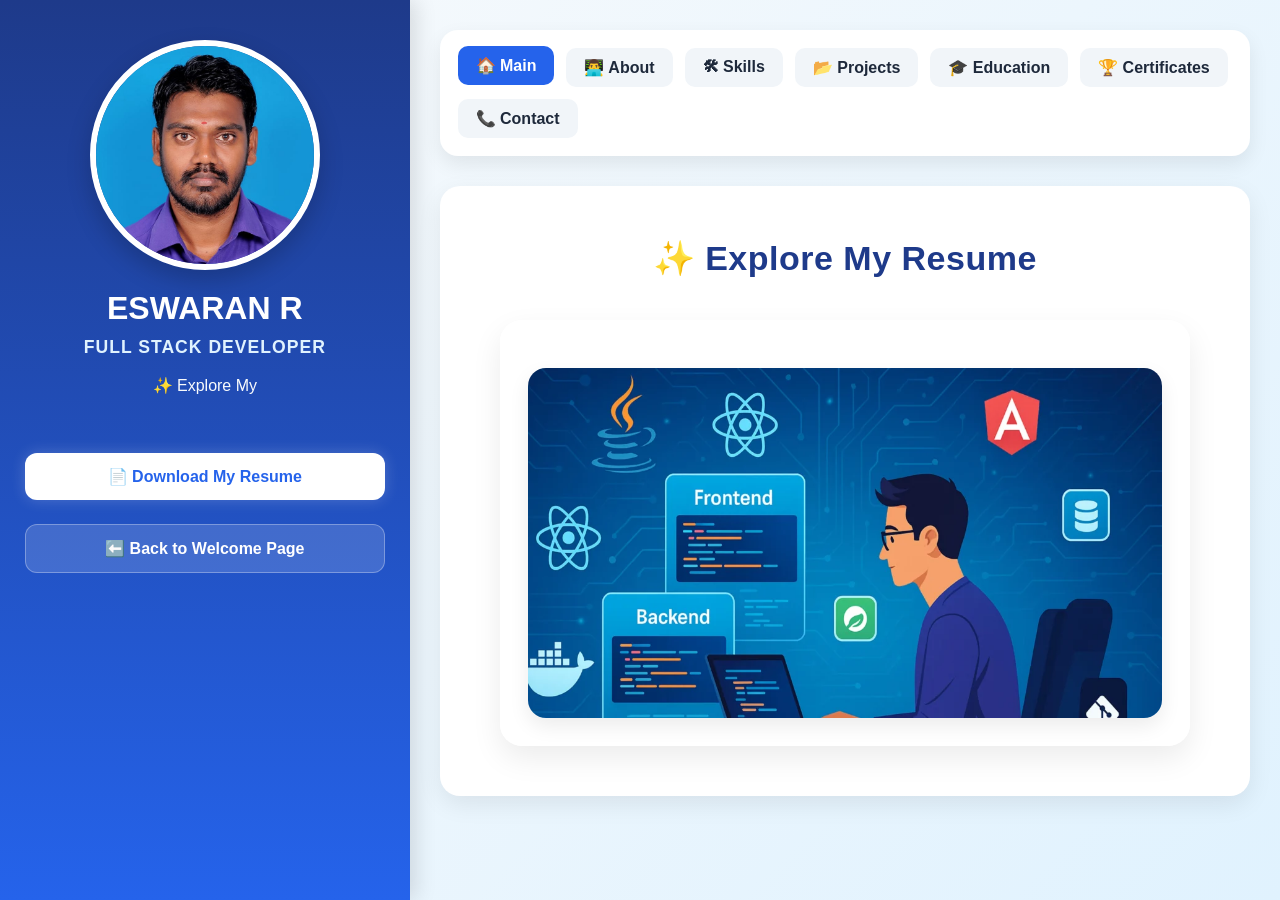
==== home.html @ 25eaaf5a "Initial resume website upload" ====
<!DOCTYPE html>
<html lang="en">

<head>
    <meta charset="UTF-8">
    <meta name="viewport" content="width=device-width, initial-scale=1.0">
    <title>Resume | ESWARAN R</title>
    <link rel="stylesheet" href="home.css">
    <link rel="stylesheet" href="https://cdnjs.cloudflare.com/ajax/libs/font-awesome/6.0.0-beta2/css/all.min.css">
    <link rel="stylesheet" href="style.css" </head>

<body>

    <div class="main-container">

        <!-- Left Side -->
        <aside class="left-column">
            <div class="image-wrapper">
                <img src="profile.jpg" alt="Profile Photo" class="profile-pic">
            </div>

            <h1>ESWARAN R</h1>
            <h2 class="role">FULL STACK DEVELOPER</h2>

            <!-- typing animation target -->
            <div id="typing-text"></div>

            <button class="download-btn" onclick="downloadResume()">
                📄 Download My Resume
            </button>

            <button class="back-btn" onclick="goHomePage()">
                ⬅️ Back to Welcome Page
            </button>
        </aside>

        <!-- Right Side -->


        <main class="right-column">
            <nav class="navbar">
                <a class="nav-item active" onclick="setActive(this); showContent('main')">🏠 Main</a>
                <a class="nav-item" onclick="setActive(this); showContent('about')">👨‍💻 About</a>
                <a class="nav-item" onclick="setActive(this); showContent('skills')">🛠 Skills</a>
                <a class="nav-item" onclick="setActive(this); showContent('projects')">📂 Projects</a>
                <a class="nav-item" onclick="setActive(this); showContent('education')">🎓 Education</a>
                <a class="nav-item" onclick="setActive(this); showContent('certificate')">🏆 Certificates</a>
                <a class="nav-item" onclick="setActive(this); showContent('contact')">📞 Contact</a>
            </nav>

            <section id="content-area">
                <h1 id="title">✨ Explore My Resume</h1>

                <div id="content">
                    <div class="simple-banner">
                        <img src="banner.webp" alt="Resume Banner" class="banner-img">
                    </div>
                </div>
            </section>
        </main>

    </div>

    <script src="script.js"></script>

</body>

</html>
---- home.css ----
* {
    margin: 0;
    padding: 0;
    box-sizing: border-box;
}

body {
    font-family: Arial, sans-serif;
    min-height: 100vh;
    background: linear-gradient(135deg, #dbeafe, #e0f2fe);
    overflow-x: hidden;
}

/* Main Layout */
.main-container {
    display: flex;
    min-height: 100vh;
}

/* LEFT COLUMN */
.left-column {
    width: 32%;
    background: linear-gradient(180deg, #1e3a8a, #2563eb);
    color: white;
    text-align: center;
    padding: 40px 25px;
    box-shadow: 6px 0 20px rgba(0, 0, 0, 0.12);
    animation: slideLeft 1s ease;
}

/* IMAGE WRAPPER */
.image-wrapper {
    display: flex;
    justify-content: center;
    margin-bottom: 20px;
}

/* PROFILE IMAGE */
.profile-pic {
    width: 230px;
    height: 230px;
    border-radius: 50%;
    object-fit: cover;
    object-position: center top;
    border: 6px solid white;
    box-shadow: 0 10px 25px rgba(0,0,0,0.2);
    animation: floatImage 3s infinite ease-in-out;
}

/* NAME */
.left-column h1 {
    font-size: 2rem;
    margin: 15px 0 10px;
}

/* ROLE */
.role {
    font-size: 1.1rem;
    letter-spacing: 1px;
    margin-bottom: 18px;
    color: #e0f2fe;
}

/* TYPING TEXT */
#typing-text {
    min-height: 40px;
    font-size: 1rem;
    margin-bottom: 25px;
    color: #f8fafc;
}

/* BUTTONS */
.download-btn,
.back-btn {
    width: 100%;
    padding: 14px;
    margin: 12px 0;
    border: none;
    border-radius: 12px;
    font-size: 1rem;
    font-weight: bold;
    cursor: pointer;
    transition: all 0.3s ease;
}

.download-btn {
    background: white;
    color: #2563eb;
    box-shadow: 0 0 15px rgba(255,255,255,0.2);
}

.back-btn {
    background: rgba(255,255,255,0.15);
    color: white;
    border: 1px solid rgba(255,255,255,0.3);
}

.download-btn:hover,
.back-btn:hover {
    transform: scale(1.04);
}

/* RIGHT COLUMN */
.right-column {
    width: 68%;
    padding: 30px;
    animation: fadeIn 1.2s ease;
}

/* NAVBAR */
.navbar {
    display: flex;
    flex-wrap: wrap;
    gap: 12px;
    margin-bottom: 30px;
    padding: 18px;
    background: white;
    border-radius: 18px;
    box-shadow: 0 8px 20px rgba(0,0,0,0.08);
}

.nav-item {
    padding: 10px 18px;
    border-radius: 10px;
    background: #f1f5f9;
    cursor: pointer;
    transition: 0.3s;
    font-weight: bold;
}

.nav-item:hover,
.nav-item.active {
    background: #2563eb;
    color: white;
    transform: translateY(-2px);
}

/* CONTENT AREA */
#content-area {
    background: white;
    padding: 30px;
    border-radius: 20px;
    min-height: 500px;
    box-shadow: 0 8px 24px rgba(0,0,0,0.08);
}

#title {
    font-size: 2rem;
    margin-bottom: 20px;
    color: #1e293b;
}

#content {
    font-size: 1rem;
    line-height: 1.8;
    color: #334155;
}

/* ANIMATIONS */
@keyframes slideLeft {
    from {
        opacity: 0;
        transform: translateX(-80px);
    }
    to {
        opacity: 1;
        transform: translateX(0);
    }
}

@keyframes floatImage {
    0% {
        transform: translateY(0px);
    }
    50% {
        transform: translateY(-10px);
    }
    100% {
        transform: translateY(0px);
    }
}

@keyframes fadeIn {
    from {
        opacity: 0;
        transform: translateY(40px);
    }
    to {
        opacity: 1;
        transform: translateY(0);
    }
}

/* RESPONSIVE */
@media (max-width: 768px) {
    .main-container {
        flex-direction: column;
    }

    .left-column,
    .right-column {
        width: 100%;
    }

    .navbar {
        justify-content: center;
    }

    .profile-pic {
        width: 180px;
        height: 180px;
    }
}

.simple-banner {
    margin-top: 20px;
    border-radius: 18px;
    overflow: hidden;
    box-shadow: 0 8px 20px rgba(0,0,0,0.08);
    animation: fadeIn 1s ease;
}

.banner-img {
    width: 100%;
    height: 350px;
    object-fit: fill;
    display: block;
}
---- style.css ----
* {
    margin: 0;
    padding: 0;
    box-sizing: border-box;
}

/* ===== GLOBAL ===== */
body {
    font-family: Arial, sans-serif;
    background: linear-gradient(135deg, #f8fafc, #e0f2fe);
    color: #1e293b;
    min-height: 100vh;
}

/* ===== TITLE ===== */
#title {
    font-size: 34px;
    font-weight: 700;
    text-align: center;
    padding: 22px;
    margin-bottom: 10px;
    color: #1e3a8a;
    letter-spacing: 0.5px;
    animation: fadeSlide 0.8s ease;
}

/* ===== MAIN CONTENT ===== */
#content {
    width: 92%;
    max-width: 1100px;
    margin: 20px auto;
    padding: 28px;
    background: rgba(255, 255, 255, 0.95);
    border-radius: 22px;
    box-shadow: 0 12px 30px rgba(0,0,0,0.08);
    backdrop-filter: blur(8px);
    animation: fadeSlide 0.8s ease;
}

/* ===== COMMON SECTION STYLE ===== */
.skill-section,
.project-section,
.education-section,
.certificate-section,
.contact-section {
    padding: 20px;
    border-radius: 18px;
    background: white;
    animation: fadeUp 0.7s ease;
}

.skill-section h3,
.project-section h3,
.education-section h3,
.certificate-section h3 {
    color: #2563eb;
    margin-bottom: 16px;
    font-size: 24px;
}

/* ===== ABOUT ===== */
#content p {
    line-height: 1.9;
    font-size: 17px;
}

/* ===== SKILLS ===== */
.skill-section p,
.skill-section li {
    font-size: 16px;
    line-height: 1.8;
}

.skill-section ul {
    margin-top: 10px;
    padding-left: 20px;
}

.skill-section li {
    margin-bottom: 8px;
}

/* ===== PROJECTS ===== */
.project-card {
    margin: 20px 0;
    padding: 22px;
    border-radius: 18px;
    background: linear-gradient(135deg, #ffffff, #f8fbff);
    box-shadow: 0 6px 18px rgba(0,0,0,0.08);
    transition: all 0.3s ease;
    border: 1px solid #e2e8f0;
}

.project-card:hover {
    transform: translateY(-5px);
    box-shadow: 0 12px 28px rgba(0,0,0,0.12);
}

.project-card h4 {
    margin: 0;
    color: #0f172a;
    font-size: 22px;
    margin-bottom: 10px;
}

.project-card button {
    margin-top: 14px;
    padding: 11px 20px;
    border: none;
    border-radius: 12px;
    background: linear-gradient(90deg, #2563eb, #1d4ed8);
    color: white;
    font-size: 15px;
    font-weight: bold;
    cursor: pointer;
    transition: 0.3s;
}

.project-card button:hover {
    transform: scale(1.04);
    box-shadow: 0 0 18px rgba(37,99,235,0.4);
}

.project-details {
    margin-top: 15px;
    padding: 18px;
    border-left: 5px solid #2563eb;
    background: #f8fafc;
    border-radius: 12px;
    line-height: 1.8;
}

.hidden {
    display: none;
}

/* ===== EDUCATION ===== */
.education-table {
    width: 100%;
    border-collapse: collapse;
    margin-top: 20px;
    overflow: hidden;
    border-radius: 16px;
    box-shadow: 0 6px 18px rgba(0,0,0,0.08);
}

.education-table th {
    background: linear-gradient(90deg, #2563eb, #1d4ed8);
    color: white;
    padding: 16px;
    text-align: center;
    font-size: 16px;
}

.education-table td {
    padding: 16px;
    text-align: center;
    border-bottom: 1px solid #e5e7eb;
    font-size: 15px;
}

.education-table tr:nth-child(even) {
    background: #f8fafc;
}

.education-table tr:hover {
    background: #dbeafe;
    transition: 0.3s;
}

/* ===== CERTIFICATE ===== */
.certificate-list {
    list-style: none;
}

.certificate-list li {
    padding: 14px 16px;
    margin-bottom: 12px;
    background: #f8fafc;
    border-radius: 14px;
    box-shadow: 0 4px 12px rgba(0,0,0,0.05);
    transition: 0.3s;
}

.certificate-list li:hover {
    transform: translateX(4px);
}

/* ===== CONTACT ===== */
.contact-card {
    padding: 22px;
    border-radius: 18px;
    background: white;
    box-shadow: 0 6px 18px rgba(0,0,0,0.08);
    line-height: 2;
}

.contact-card a {
    color: #2563eb;
    text-decoration: none;
    font-weight: bold;
}

.contact-card a:hover {
    text-decoration: underline;
}

/* ===== ANIMATIONS ===== */
@keyframes fadeSlide {
    from {
        opacity: 0;
        transform: translateY(25px);
    }
    to {
        opacity: 1;
        transform: translateY(0);
    }
}

@keyframes fadeUp {
    from {
        opacity: 0;
        transform: translateY(18px);
    }
    to {
        opacity: 1;
        transform: translateY(0);
    }
}

/* ===== RESPONSIVE ===== */
@media (max-width: 768px) {
    #content {
        width: 96%;
        padding: 18px;
    }

    #title {
        font-size: 26px;
    }

    .education-table th,
    .education-table td {
        font-size: 13px;
        padding: 10px;
    }

    .project-card h4 {
        font-size: 18px;
    }

    #content p,
    .skill-section p,
    .skill-section li {
        font-size: 15px;
    }
}
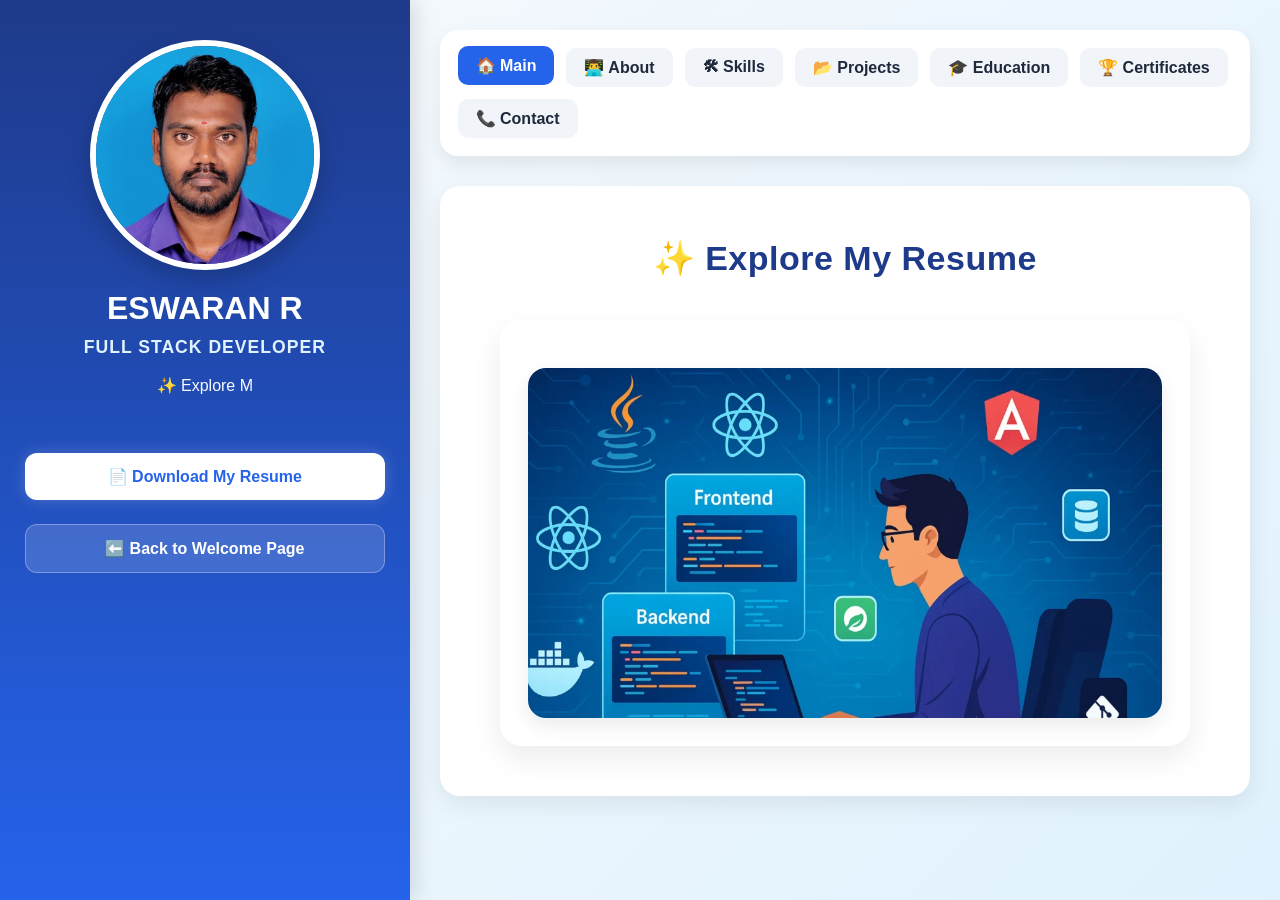
==== commit ee763b3e: "Updated README with live demo and deployment details" ====
--- a/home.html
+++ b/home.html
@@ -7,7 +7,8 @@
     <title>Resume | ESWARAN R</title>
     <link rel="stylesheet" href="home.css">
     <link rel="stylesheet" href="https://cdnjs.cloudflare.com/ajax/libs/font-awesome/6.0.0-beta2/css/all.min.css">
-    <link rel="stylesheet" href="style.css" </head>
+    <link rel="stylesheet" href="style.css">
+</head>
 
 <body>
 
--- a/home.css
+++ b/home.css
@@ -1,3 +1,6 @@
+/* =========================
+   RESET & GLOBAL STYLES
+========================= */
 * {
     margin: 0;
     padding: 0;
@@ -11,13 +14,17 @@
     overflow-x: hidden;
 }
 
-/* Main Layout */
+/* =========================
+   MAIN LAYOUT
+========================= */
 .main-container {
     display: flex;
     min-height: 100vh;
 }
 
-/* LEFT COLUMN */
+/* =========================
+   LEFT COLUMN
+========================= */
 .left-column {
     width: 32%;
     background: linear-gradient(180deg, #1e3a8a, #2563eb);
@@ -28,14 +35,12 @@
     animation: slideLeft 1s ease;
 }
 
-/* IMAGE WRAPPER */
 .image-wrapper {
     display: flex;
     justify-content: center;
     margin-bottom: 20px;
 }
 
-/* PROFILE IMAGE */
 .profile-pic {
     width: 230px;
     height: 230px;
@@ -43,17 +48,15 @@
     object-fit: cover;
     object-position: center top;
     border: 6px solid white;
-    box-shadow: 0 10px 25px rgba(0,0,0,0.2);
+    box-shadow: 0 10px 25px rgba(0, 0, 0, 0.2);
     animation: floatImage 3s infinite ease-in-out;
 }
 
-/* NAME */
 .left-column h1 {
     font-size: 2rem;
     margin: 15px 0 10px;
 }
 
-/* ROLE */
 .role {
     font-size: 1.1rem;
     letter-spacing: 1px;
@@ -61,7 +64,6 @@
     color: #e0f2fe;
 }
 
-/* TYPING TEXT */
 #typing-text {
     min-height: 40px;
     font-size: 1rem;
@@ -69,7 +71,9 @@
     color: #f8fafc;
 }
 
-/* BUTTONS */
+/* =========================
+   BUTTONS
+========================= */
 .download-btn,
 .back-btn {
     width: 100%;
@@ -86,13 +90,13 @@
 .download-btn {
     background: white;
     color: #2563eb;
-    box-shadow: 0 0 15px rgba(255,255,255,0.2);
+    box-shadow: 0 0 15px rgba(255, 255, 255, 0.2);
 }
 
 .back-btn {
-    background: rgba(255,255,255,0.15);
+    background: rgba(255, 255, 255, 0.15);
     color: white;
-    border: 1px solid rgba(255,255,255,0.3);
+    border: 1px solid rgba(255, 255, 255, 0.3);
 }
 
 .download-btn:hover,
@@ -100,14 +104,18 @@
     transform: scale(1.04);
 }
 
-/* RIGHT COLUMN */
+/* =========================
+   RIGHT COLUMN
+========================= */
 .right-column {
     width: 68%;
     padding: 30px;
     animation: fadeIn 1.2s ease;
 }
 
-/* NAVBAR */
+/* =========================
+   NAVBAR
+========================= */
 .navbar {
     display: flex;
     flex-wrap: wrap;
@@ -116,7 +124,7 @@
     padding: 18px;
     background: white;
     border-radius: 18px;
-    box-shadow: 0 8px 20px rgba(0,0,0,0.08);
+    box-shadow: 0 8px 20px rgba(0, 0, 0, 0.08);
 }
 
 .nav-item {
@@ -135,13 +143,15 @@
     transform: translateY(-2px);
 }
 
-/* CONTENT AREA */
+/* =========================
+   CONTENT AREA
+========================= */
 #content-area {
     background: white;
     padding: 30px;
     border-radius: 20px;
     min-height: 500px;
-    box-shadow: 0 8px 24px rgba(0,0,0,0.08);
+    box-shadow: 0 8px 24px rgba(0, 0, 0, 0.08);
 }
 
 #title {
@@ -156,67 +166,14 @@
     color: #334155;
 }
 
-/* ANIMATIONS */
-@keyframes slideLeft {
-    from {
-        opacity: 0;
-        transform: translateX(-80px);
-    }
-    to {
-        opacity: 1;
-        transform: translateX(0);
-    }
-}
-
-@keyframes floatImage {
-    0% {
-        transform: translateY(0px);
-    }
-    50% {
-        transform: translateY(-10px);
-    }
-    100% {
-        transform: translateY(0px);
-    }
-}
-
-@keyframes fadeIn {
-    from {
-        opacity: 0;
-        transform: translateY(40px);
-    }
-    to {
-        opacity: 1;
-        transform: translateY(0);
-    }
-}
-
-/* RESPONSIVE */
-@media (max-width: 768px) {
-    .main-container {
-        flex-direction: column;
-    }
-
-    .left-column,
-    .right-column {
-        width: 100%;
-    }
-
-    .navbar {
-        justify-content: center;
-    }
-
-    .profile-pic {
-        width: 180px;
-        height: 180px;
-    }
-}
-
+/* =========================
+   BANNER
+========================= */
 .simple-banner {
     margin-top: 20px;
     border-radius: 18px;
     overflow: hidden;
-    box-shadow: 0 8px 20px rgba(0,0,0,0.08);
+    box-shadow: 0 8px 20px rgba(0, 0, 0, 0.08);
     animation: fadeIn 1s ease;
 }
 
@@ -226,3 +183,144 @@
     object-fit: fill;
     display: block;
 }
+
+/* =========================
+   PROJECT SECTION
+========================= */
+.project-section {
+    animation: fadeIn 0.5s ease;
+}
+
+.project-section h3 {
+    font-size: 1.4rem;
+    margin-bottom: 20px;
+    color: #2563eb;
+    font-weight: 700;
+}
+
+.project-grid {
+    display: grid;
+    grid-template-columns: repeat(2, 1fr);
+    gap: 22px;
+    margin-top: 20px;
+}
+
+.project-card {
+    background: #ffffff;
+    padding: 22px;
+    border-radius: 18px;
+    border: 1px solid #e2e8f0;
+    box-shadow: 0 6px 18px rgba(0, 0, 0, 0.06);
+    cursor: pointer;
+    transition: all 0.3s ease;
+}
+
+.project-card:hover {
+    transform: translateY(-4px);
+    box-shadow: 0 10px 22px rgba(37, 99, 235, 0.12);
+}
+
+.project-card.active {
+    border: 2px solid #2563eb;
+    background: #eff6ff;
+    box-shadow: 0 10px 24px rgba(37, 99, 235, 0.18);
+}
+
+.project-card h4 {
+    font-size: 1.15rem;
+    color: #1e293b;
+    margin-bottom: 8px;
+    font-weight: 700;
+}
+
+.project-date {
+    color: #64748b;
+    font-size: 0.9rem;
+    margin-bottom: 14px;
+    font-weight: 600;
+}
+
+.project-details {
+    margin-top: 14px;
+    padding-top: 12px;
+    border-top: 1px solid #e2e8f0;
+    line-height: 1.8;
+    color: #334155;
+    font-size: 0.96rem;
+}
+
+.hidden {
+    display: none;
+}
+
+.project-details a {
+    color: #2563eb;
+    font-weight: 600;
+    text-decoration: none;
+}
+
+.project-details a:hover {
+    text-decoration: underline;
+}
+
+/* =========================
+   ANIMATIONS
+========================= */
+@keyframes slideLeft {
+    from {
+        opacity: 0;
+        transform: translateX(-80px);
+    }
+    to {
+        opacity: 1;
+        transform: translateX(0);
+    }
+}
+
+@keyframes floatImage {
+    0% { transform: translateY(0px); }
+    50% { transform: translateY(-10px); }
+    100% { transform: translateY(0px); }
+}
+
+@keyframes fadeIn {
+    from {
+        opacity: 0;
+        transform: translateY(40px);
+    }
+    to {
+        opacity: 1;
+        transform: translateY(0);
+    }
+}
+
+/* =========================
+   RESPONSIVE
+========================= */
+@media (max-width: 768px) {
+    .main-container {
+        flex-direction: column;
+    }
+
+    .left-column,
+    .right-column {
+        width: 100%;
+    }
+
+    .navbar {
+        justify-content: center;
+    }
+
+    .profile-pic {
+        width: 180px;
+        height: 180px;
+    }
+
+    .project-grid {
+        grid-template-columns: 1fr;
+    }
+
+    .project-card {
+        padding: 18px;
+    }
+}
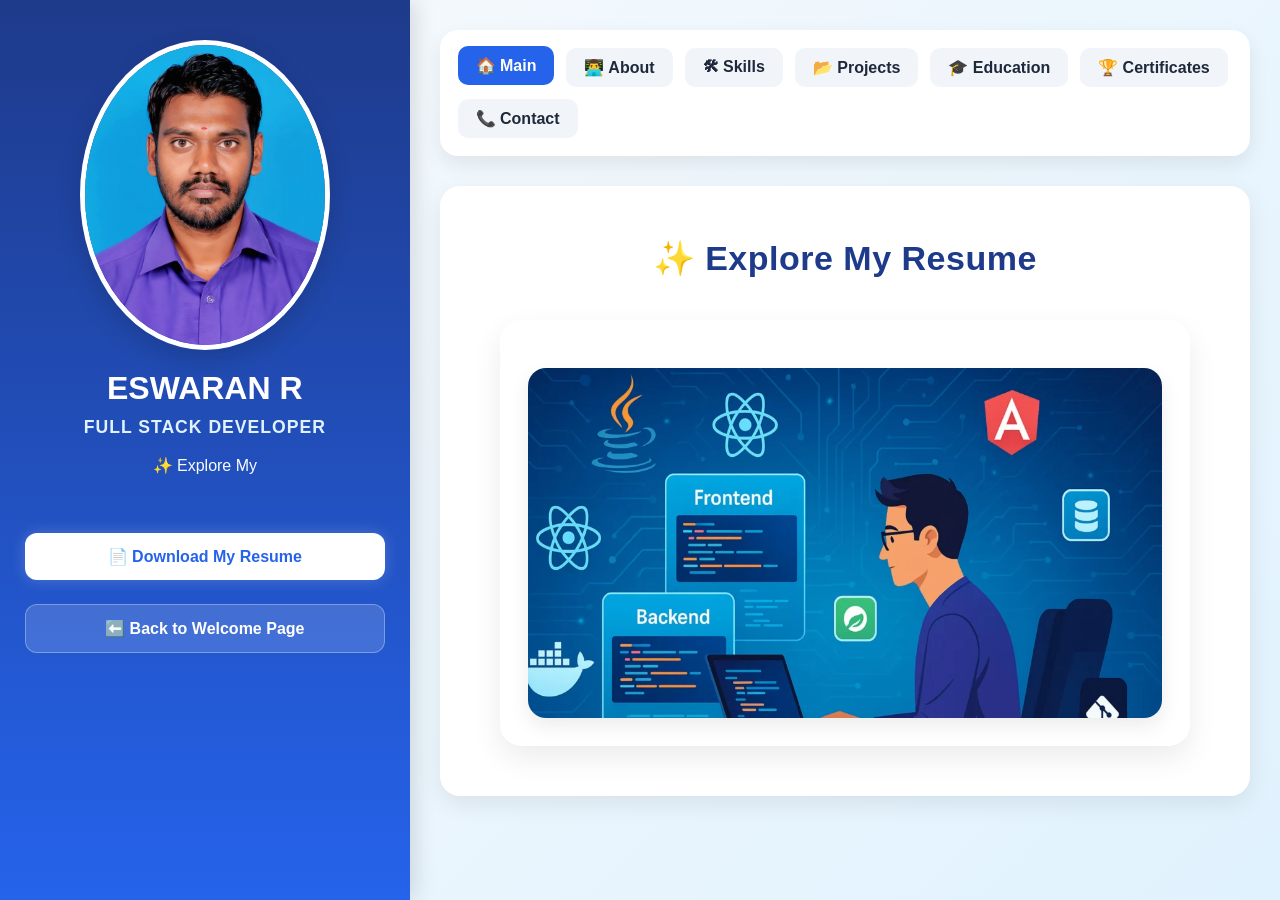
==== commit e43964ca: "Updated README with live demo and deployment details" ====
--- a/home.html
+++ b/home.html
@@ -9,6 +9,7 @@
     <link rel="stylesheet" href="https://cdnjs.cloudflare.com/ajax/libs/font-awesome/6.0.0-beta2/css/all.min.css">
     <link rel="stylesheet" href="style.css">
 </head>
+
 
 <body>
 
--- a/home.css
+++ b/home.css
@@ -323,4 +323,187 @@
     .project-card {
         padding: 18px;
     }
+}
+/* =========================
+   COMPLETE MOBILE FIX
+========================= */
+@media (max-width: 768px) {
+
+    /* Main layout stack */
+    .main-container {
+        flex-direction: column;
+    }
+
+    .left-column,
+    .right-column {
+        width: 100%;
+    }
+
+    .left-column {
+        padding: 25px 18px;
+    }
+
+    .right-column {
+        padding: 16px;
+    }
+
+    /* Profile image */
+    .profile-pic {
+        width: 160px;
+        height: 160px;
+    }
+
+    .left-column h1 {
+        font-size: 1.8rem;
+    }
+
+    .role {
+        font-size: 1rem;
+    }
+
+    /* Buttons */
+    .download-btn,
+    .back-btn {
+        padding: 12px;
+        font-size: 14px;
+    }
+
+    /* Navbar */
+    .navbar {
+        display: grid;
+        grid-template-columns: repeat(2, 1fr);
+        gap: 10px;
+        padding: 14px;
+    }
+
+    .nav-item {
+        text-align: center;
+        font-size: 14px;
+        padding: 10px;
+    }
+
+    /* Content area */
+    #content-area {
+        padding: 16px;
+        min-height: auto;
+    }
+
+    #title {
+        font-size: 24px;
+        text-align: center;
+        line-height: 1.4;
+    }
+
+    #content {
+        width: 100%;
+        padding: 16px;
+        margin: 10px auto;
+        font-size: 14px;
+        line-height: 1.8;
+        word-break: break-word;
+    }
+
+    /* Banner */
+    .banner-img {
+        height: auto;
+        max-height: 220px;
+        object-fit: cover;
+    }
+
+    /* Project cards */
+   .project-card {
+    padding: 14px;
+    margin: 14px 0;
+}
+
+.project-card h4 {
+    font-size: 16px;
+    line-height: 1.5;
+}
+
+.project-details {
+    font-size: 14px;
+    padding: 12px;
+}
+
+
+    /* Education table scroll */
+    .education-table-wrapper {
+        width: 100%;
+        overflow-x: auto;
+        -webkit-overflow-scrolling: touch;
+    }
+
+    .education-table {
+        min-width: 650px;
+    }
+
+    .education-table th,
+    .education-table td {
+        font-size: 13px;
+        padding: 10px;
+        white-space: normal;
+    }
+
+    /* Contact */
+    .contact-card {
+        padding: 14px;
+        font-size: 14px;
+        line-height: 1.8;
+        word-break: break-word;
+    }
+
+    .contact-card a {
+        display: inline-block;
+        word-break: break-word;
+    }
+}
+
+.education-cards {
+    display: flex;
+    flex-direction: column;
+    gap: 16px;
+    margin-top: 20px;
+}
+
+.edu-card {
+    background: white;
+    padding: 18px;
+    border-radius: 16px;
+    box-shadow: 0 6px 16px rgba(0,0,0,0.08);
+    border-left: 5px solid #2563eb;
+}
+
+.edu-card h4 {
+    color: #1e3a8a;
+    margin-bottom: 10px;
+    font-size: 17px;
+}
+
+.edu-card p {
+    line-height: 1.8;
+    font-size: 14px;
+}
+.edu-card {
+    transition: 0.3s ease;
+}
+
+.edu-card:hover {
+    transform: translateY(-3px);
+    box-shadow: 0 10px 18px rgba(14, 74, 202, 0.929);
+}
+
+.profile-pic {
+    width: 250px;
+    height: 310px;
+    border-radius: 50%;
+    object-fit: cover;
+    object-position: center 10%;
+    border: 5px solid #fff;
+    box-shadow: 0 10px 25px rgba(0,0,0,0.15);
+    transition: transform 0.3s ease;
+}
+
+.profile-pic:hover {
+    transform: scale(1.03);
 }
